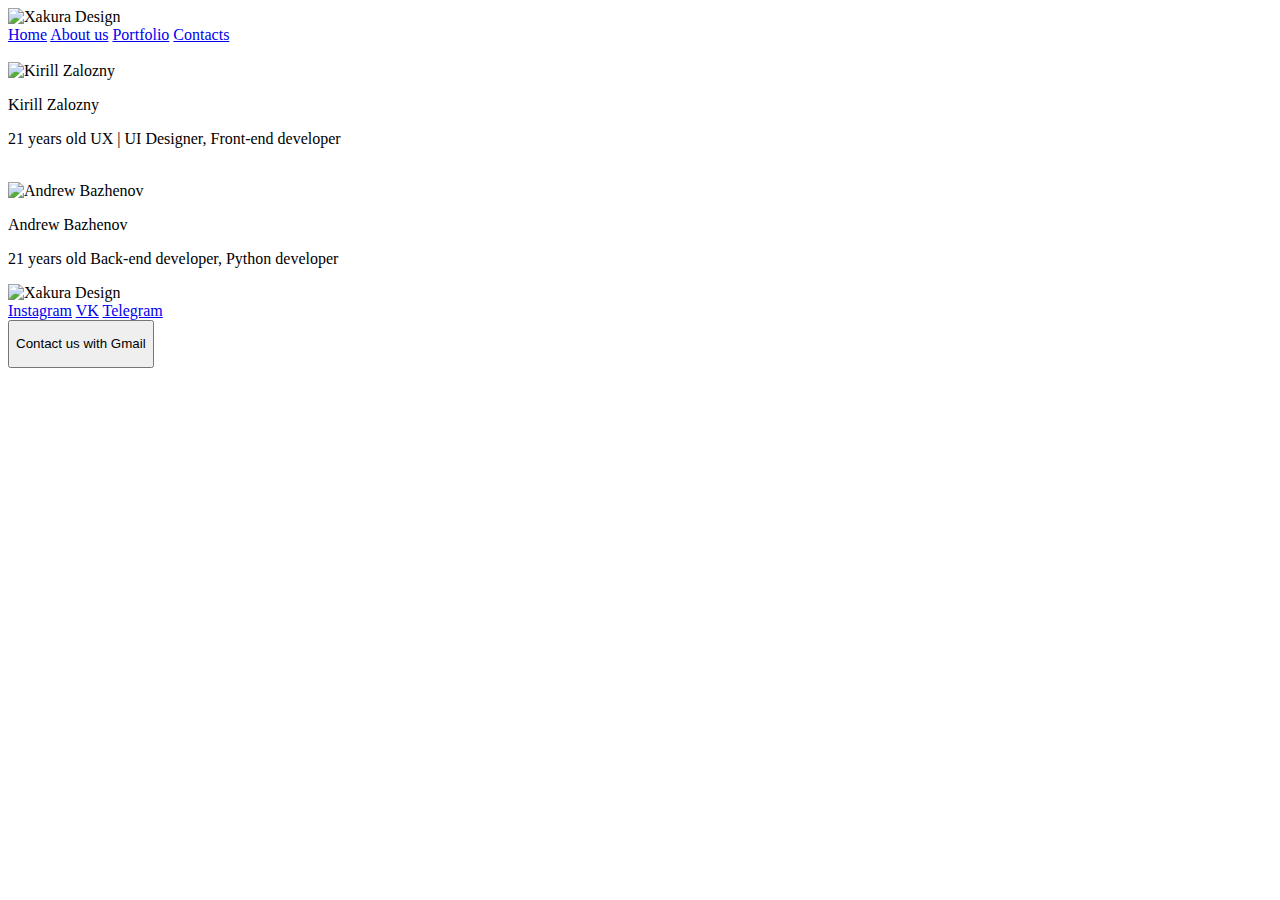
==== index.html @ 296c6fe2 "Update index.html" ====
<!DOCTYPE html>
<html>
<head>
    <title>Xakura Design</title>
    <meta charset="UTF-8">
    <meta name="viewport" content="width=device-width, initial-scale=1.0">
    <link rel="stylesheet" href="css/aos.css">
    <link rel="stylesheet" href="css/styles.css">
</head>

<body>
    <img src="img/logo.png" alt="Xakura Design" class="logo" data-aos="fade-down">
    <header class="header" data-aos="fade-down">
        <a href="#"class='item-link'>Home</a>
        <a href="#"class='item-link'>About us</a>
        <a href="#"class='item-link'>Portfolio</a>
        <a href="#"class='item-link'>Contacts</a>
    </header>
    <div class="circleup" ></div>
    <img src="img/cirleleft.png" alt="" class="circleleft" data-rellax-speed="3">
    <div class="infokz">
        <img src="img/kz.png" alt="Kirill Zalozny" class="kz" 
        data-aos="fade-left"
        data-aos-offset="300"
        data-aos-easing="ease-in-sine"
        data-aos-delay = '400'>

        <div class="kzdesc" 
        data-aos="fade-right"
        data-aos-offset="300"
        data-aos-easing="ease-in-sine"
        data-aos-delay = '400'>
            <div class="kztext">
                <p class="kname">Kirill Zalozny</p>
                <p class="kdescription">21 years old UX | UI Designer, Front-end developer</p>
            </div>
            <div class="rightline"></div>
        </div>
    </div>
    <img src="img/circleright.png" alt="" class="circleright" data-rellax-speed="10">
    <div class="infoab">
        <img src="img/ab.png" alt="Andrew Bazhenov" class="ab"
        data-aos="fade-right"
        data-aos-offset="300"
        data-aos-easing="ease-in-sine"
        data-aos-delay = '200'>
        <div class="abdesc" data-aos="fade-left"
        data-aos-offset="300"
        data-aos-easing="ease-in-sine"
        >
            <div class="abtext">
                <p class="aname">Andrew Bazhenov</p>
                <p class="adescription">21 years old Back-end developer, Python developer</p>
            </div>
            <div class="leftline"></div>
        </div>
    </div>
    <footer class="footer" data-aos="fade-up" data-aos-delay="300">
        <div class="footer-elements">
            <img src="img/logo.png" alt="Xakura Design" class="logobottom">
            <div class="bottom-links">
                <a href="#"class='bottom-link'>Instagram</a>
                <a href="https://vk.com/azakuraa"class='bottom-link'>VK</a>
                <a href="#"class='bottom-link'>Telegram</a>
            </div>
            <button class="contact"><p class="button-text">Contact us with Gmail</p></button>
        </div>
        <img src="img/circle.png" alt="" class="circledown" data-aos="fade-up" data-aos-delay="300">
    </footer>
    <script src="js/rellax.min.js"></script>
    <script src="js/aos.js"></script>
    <script src="js/main.js"></script>
</body>
</html>
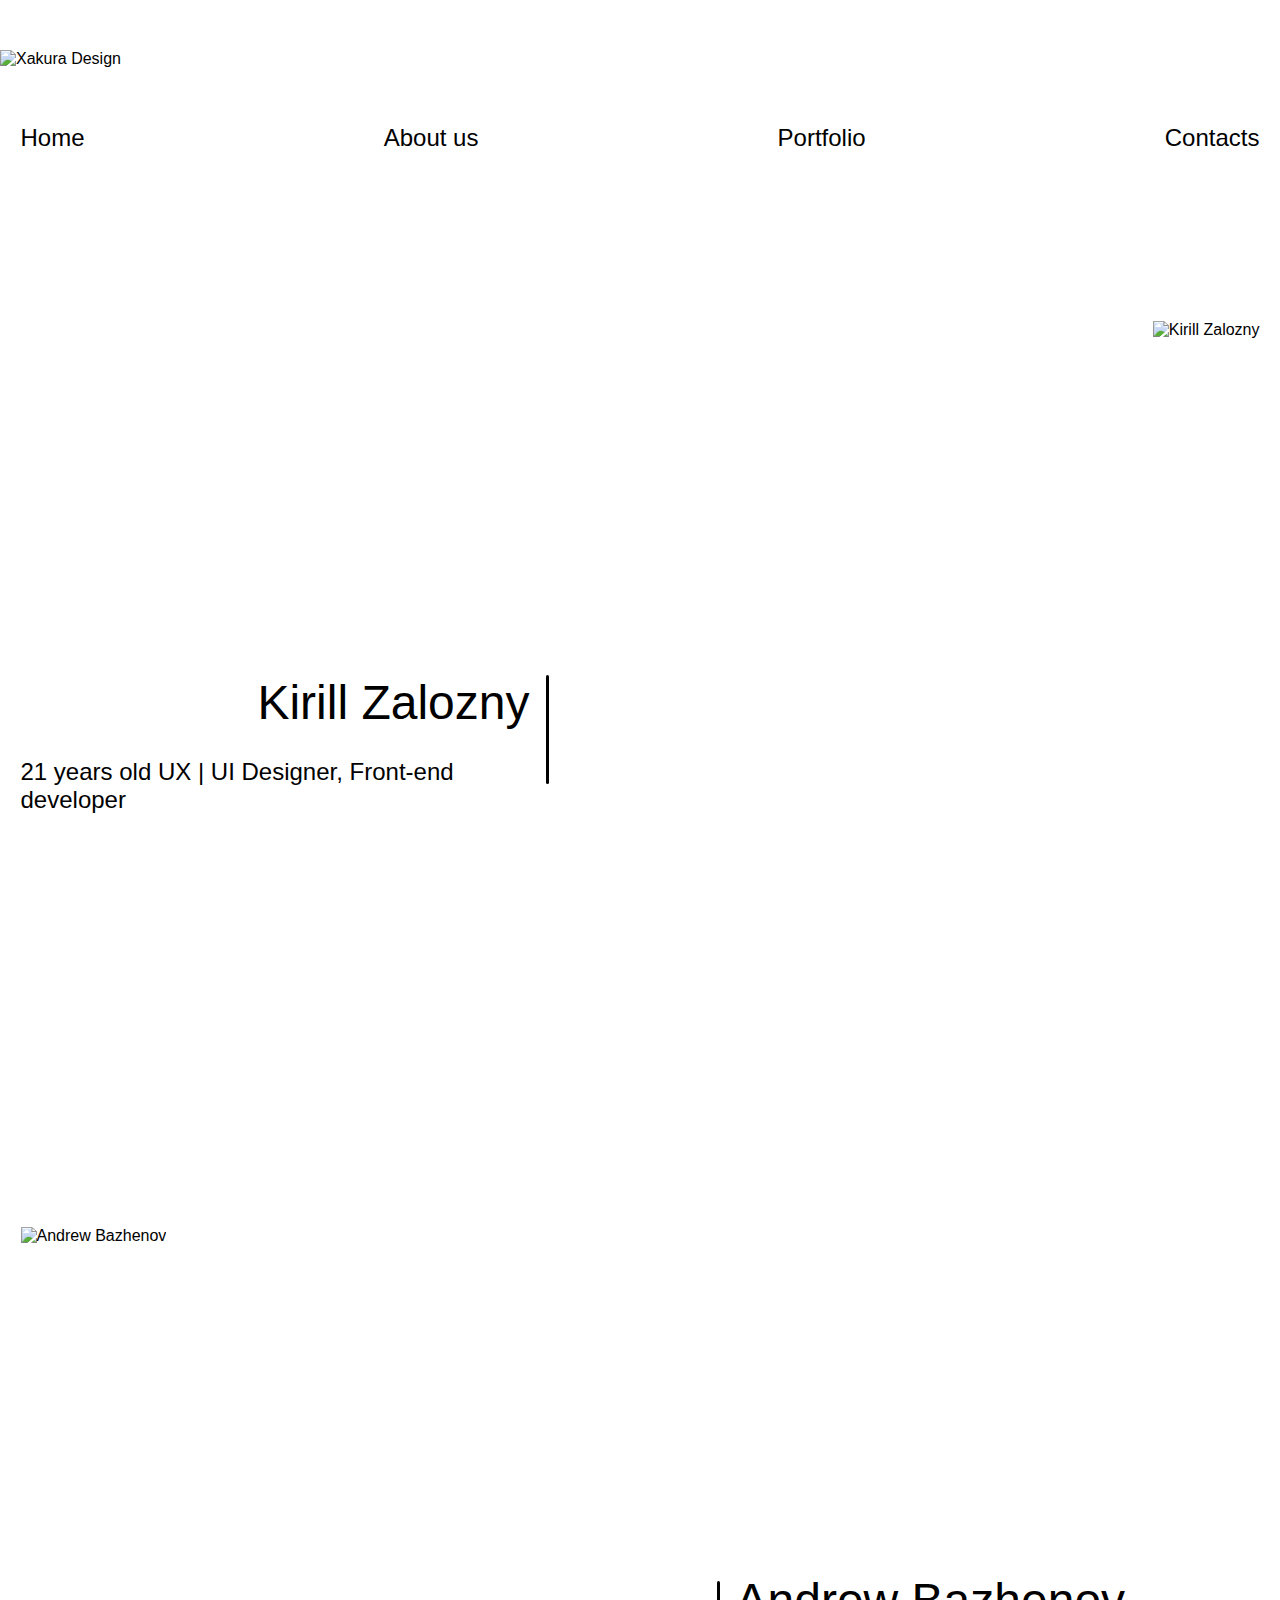
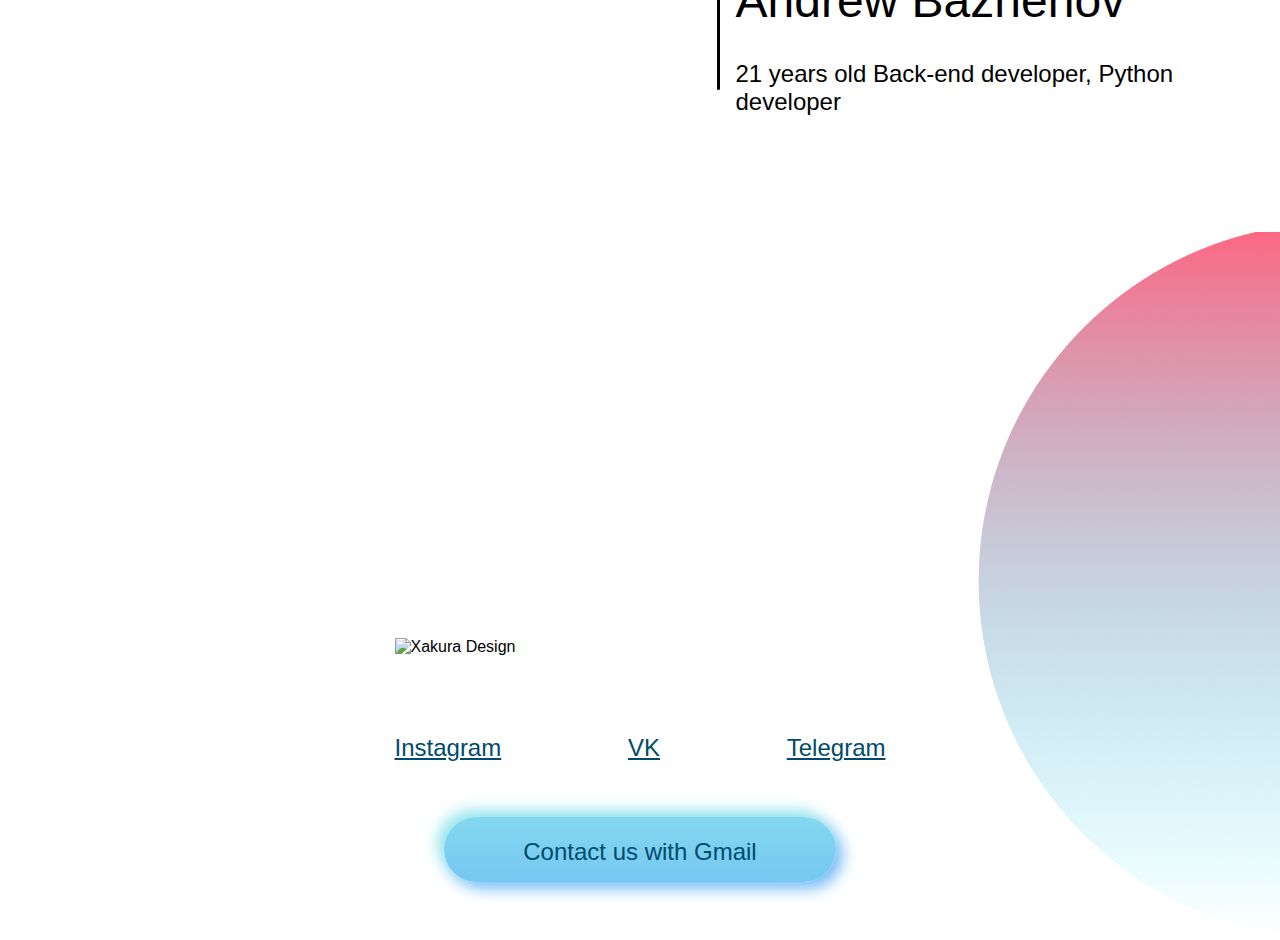
==== commit cc173b5c: "Update index.html" ====
--- a/index.html
+++ b/index.html
@@ -11,25 +11,25 @@
 <body>
     <img src="img/logo.png" alt="Xakura Design" class="logo" data-aos="fade-down">
     <header class="header" data-aos="fade-down">
-        <a href="#"class='item-link'>Home</a>
-        <a href="#"class='item-link'>About us</a>
-        <a href="#"class='item-link'>Portfolio</a>
+        <a href="index.html"class='item-link'>Home</a>
+        <a href="about.html"class='item-link'>About us</a>
+        <a href="portfolio.html"class='item-link'>Portfolio</a>
         <a href="#"class='item-link'>Contacts</a>
     </header>
-    <div class="circleup" ></div>
+    <img src="img/circleup.png" class="circleup" >
     <img src="img/cirleleft.png" alt="" class="circleleft" data-rellax-speed="3">
     <div class="infokz">
         <img src="img/kz.png" alt="Kirill Zalozny" class="kz" 
-        data-aos="fade-left"
+        data-aos="fade-up"
         data-aos-offset="300"
         data-aos-easing="ease-in-sine"
-        data-aos-delay = '400'>
+        >
 
         <div class="kzdesc" 
-        data-aos="fade-right"
+        data-aos="fade-up"
         data-aos-offset="300"
         data-aos-easing="ease-in-sine"
-        data-aos-delay = '400'>
+        >
             <div class="kztext">
                 <p class="kname">Kirill Zalozny</p>
                 <p class="kdescription">21 years old UX | UI Designer, Front-end developer</p>
@@ -40,22 +40,20 @@
     <img src="img/circleright.png" alt="" class="circleright" data-rellax-speed="10">
     <div class="infoab">
         <img src="img/ab.png" alt="Andrew Bazhenov" class="ab"
-        data-aos="fade-right"
+        data-aos="fade-up"
         data-aos-offset="300"
         data-aos-easing="ease-in-sine"
         data-aos-delay = '200'>
-        <div class="abdesc" data-aos="fade-left"
-        data-aos-offset="300"
-        data-aos-easing="ease-in-sine"
-        >
-            <div class="abtext">
-                <p class="aname">Andrew Bazhenov</p>
-                <p class="adescription">21 years old Back-end developer, Python developer</p>
+            <div class="abdesc" data-aos="fade-up"
+            data-aos-offset="200"
+            data-aos-easing="ease-in-sine">
+                <div class="abtext">
+                    <p class="aname">Andrew Bazhenov</p>
+                    <p class="adescription">21 years old Back-end developer, Python developer</p>
+                </div>
+                <div class="leftline"></div>
             </div>
-            <div class="leftline"></div>
-        </div>
     </div>
-    <footer class="footer" data-aos="fade-up" data-aos-delay="300">
         <div class="footer-elements">
             <img src="img/logo.png" alt="Xakura Design" class="logobottom">
             <div class="bottom-links">
@@ -65,10 +63,8 @@
             </div>
             <button class="contact"><p class="button-text">Contact us with Gmail</p></button>
         </div>
-        <img src="img/circle.png" alt="" class="circledown" data-aos="fade-up" data-aos-delay="300">
-    </footer>
+    <img src="img/circle.png" alt="" class="circledown">
     <script src="js/rellax.min.js"></script>
     <script src="js/aos.js"></script>
     <script src="js/main.js"></script>
-</body>
 </html>
--- a/css/styles.css
+++ b/css/styles.css
@@ -0,0 +1,665 @@
+body
+{
+    background-color: white;
+    margin: 0;
+    padding-top: 0;
+    font-family: 'SF UI Display', sans-serif;
+    color: #000000;
+   
+}
+.circleup
+{
+    position: relative;
+    height: 276px;
+    margin-top: -181px;
+    display: block;
+    margin-right: auto;
+    margin-left: auto;
+    z-index: -20;
+}
+.header
+{ 
+    position: relative;
+    width: 100%;
+    max-width: 1239px;
+	display: flex;
+    justify-content: space-between;
+    margin-right: auto;
+    margin-left: auto;
+    margin-top: 56px;
+}
+.logo
+{
+    display: block;
+    margin: 0 auto;
+    margin-top: 50px;
+}
+.item-link
+{
+    color: #000000;
+    text-decoration: none;
+    font-weight: 300;
+    font-size: 24px;
+    background-image: linear-gradient(currentColor, currentColor);
+    background-position: 0% 100%;
+    background-repeat: no-repeat;
+    background-size: 0% 2px;
+    transition: background-size .3s;
+}
+.item-link:hover
+{
+    background-size: 100% 2px;
+}
+.circleleft
+{
+    position: relative;
+    z-index: -10;
+    margin: 0;
+    /* background-color: red; */
+    top: 700px;
+    margin-bottom: -700px;
+
+}
+.infokz
+{
+    position: relative;
+    margin-top: 56px;
+    width: 1239px;
+    height: 811px;
+    margin-right: auto;
+    margin-left: auto;
+    z-index: 10;
+    /* background-color: red; */
+}
+
+.kz
+{
+    margin: 0;
+    float: right;
+}
+.kzdesc
+{
+    position: relative;
+    width: 528px;
+    height: 109px;
+    top: 354px;
+    z-index: 20;
+    /* background-color: yellow; */
+}
+.kztext
+{
+    width: 509px;
+    height: 109px;
+    float: left;
+    /* background-color: green; */
+}
+.kname
+{
+    float: right;
+    font-weight: 500;
+    font-size: 48px;
+    margin: 0;
+    margin-bottom: 28px;
+}
+.kdescription
+{
+    float: right;
+    font-style: normal;
+    font-weight: 300;
+    font-size: 24px;
+    margin: 0;
+}
+.rightline
+{
+    height: 109px;
+    width: 3px;
+    border-radius: 10px;
+    background-color: #000000;
+    float: right;
+}
+.circleright
+{
+    position: relative;
+    z-index: -10;
+    margin: 0;
+    /* background-color: red; */
+    margin-bottom: -700px;
+    top: 700px;
+    float: right;
+}
+.infoab
+{
+    width: 1239px;
+    height: 811px;
+    margin-right: auto;
+    margin-left: auto;
+    /* background-color: red; */
+    margin-top: 95px;
+    margin-bottom: 120px;
+}
+.ab
+{
+    float: left;
+}
+.abdesc
+{
+    position: relative;
+    width: 543px;
+    height: 109px;
+    top: 354px;
+    float: right;
+    /* background-color: yellow; */
+}
+.abtext
+{
+    width: 524px;
+    height: 109px;
+    float: right;
+}
+.aname
+{
+    margin: 0;
+    font-style: normal;
+    font-weight: 500;
+    font-size: 48px;
+    line-height: 82.5%;
+    margin-bottom: 40px;
+}
+.adescription
+{
+    margin: 0;
+    font-style: normal;
+    font-weight: 300;
+    font-size: 24px;
+   
+}
+.leftline
+{
+    height: 109px;
+    width: 3px;
+    border-radius: 10px;
+    background-color: #000000;
+    float: left;
+}
+.footer-elements
+{
+    width: 491px;
+    height: 292px;
+    position: relative;
+    display: block;
+    margin: 0 auto;
+    z-index: 10;
+    top: 80px;
+}
+.circledown
+{
+    position: relative;
+    display: block;
+    margin-right: auto;
+    margin-left: auto;
+    z-index: -10;
+    margin-top: -290px;
+}
+.logobottom
+{
+    position: relative;
+    display: block;
+    margin-left: auto;
+    margin-right: auto;
+}
+.bottom-links
+{
+    position: relative;
+    width: 100%;
+    max-width: 491px;
+	display: flex;
+    justify-content: space-between;
+    text-align: justify;
+    margin-right: auto;
+    margin-left: auto;
+    margin-top: 78px;
+    margin-bottom: 55px;
+}
+.bottom-link
+{
+    font-weight: 500;
+    font-size: 24px;
+    text-decoration-line: underline;
+    color: #004B6B;
+}
+.contact
+{
+    position: relative;
+    display: flex;
+    margin: 0 auto;
+    width: 392px;
+    height: 65px;
+    background: linear-gradient(180deg, #84D8EE 0%, #76C7F2 100%);
+    box-shadow: -6px -6px 16px #92E4EC, 6px 6px 16px #6DB6F8;
+    border-radius: 71px;
+    border: 0;
+    z-index: 14;
+}
+.contact:focus {
+    outline: none;
+    box-shadow: inset -6px -6px 16px #92E4EC, inset 6px 6px 16px #6DB6F8;
+}
+.button-text
+{
+    position: relative;
+    display: block;
+    margin-left: auto;
+    margin-right: auto;
+    margin-top: 20px;
+    font-style: normal;
+    font-weight: 500;
+    font-size: 24px;
+    color: #004B6B;
+}
+/* ------------------ABOUT US ------------------*/
+.about-text
+{
+    margin: 0;
+    text-align: center;
+    font-style: normal;
+    font-weight: 500;
+    font-size: 48px;
+}
+.info1
+{
+    position: relative;
+    display: block;
+    margin-right: auto;
+    margin-left: auto;
+    width: 1332px;
+    height: 607px;
+}
+.text1
+{
+    font-weight: 300;
+    font-size: 24px;
+    width: 761px;
+    height: 536px;
+    float: left;
+    line-height: 196%;
+    margin: 0;
+}
+.lineup
+{
+    position: absolute;
+    width: 3px;
+    height: 536px;
+    background-color: #000000;
+    margin-right: 0;
+    left: 785px;
+}
+.kzpic
+{
+    float: right;
+    margin: 0;
+}
+.kname2
+{
+    font-style: normal;
+    font-weight: 500;
+    font-size: 48px;
+    width: 515px;
+    margin: 0;
+    float: right;
+    text-align: center;
+}
+.info2
+{
+    position: relative;
+    display: block;
+    margin-right: auto;
+    margin-left: auto;
+    width: 1332px;
+    height: 607px;
+    margin-top: 88px;
+    margin-bottom: 129px;
+}
+.abpic
+{
+    float: left;
+    margin: 0;
+}
+
+.linedown
+{
+    position: absolute;
+    width: 3px;
+    height: 536px;
+    background-color: #000000;
+    margin-right: 24px;
+    left: 570px;
+}
+.text2
+{
+    font-weight: 300;
+    font-size: 24px;
+    width: 737px;
+    height: 536px;
+    line-height: 196%;
+    margin: 0;
+    float: right;
+}
+.aname2
+{
+    font-style: normal;
+    font-weight: 500;
+    font-size: 48px;
+    width: 544px;
+    margin: 0;
+    float: left;
+    text-align: center;
+}
+@media(max-width: 768px)
+{  
+    /* ------------------------HOME-------------------------*/
+    .circledown
+    {
+        position: relative;
+        height: 320px;
+        margin-top: -240px;
+        display: block;
+        margin-right: auto;
+        margin-left: auto;
+    }
+    .circleup
+    {
+        margin-top: -205px;
+    }
+    .header
+    {
+        max-width: 700px;
+        position: relative;
+        height: 50px;
+        display: flex;
+        justify-content: space-between;
+        margin-right: auto;
+        margin-left: auto;
+        margin-top: 56px;
+    }
+    .infokz, .infoab
+    {
+        position: relative;
+        margin-top: 56px;
+        max-width: 760px;
+        height: 694px;
+        z-index: 10;
+        /* background-color: red; */
+    }
+    .kz, .ab
+    {
+        position: relative;
+        display: block;
+        margin-left: auto;
+        margin-right: auto;
+        float: none;
+        width: 447px;
+        height: 585px;
+    }
+    .kzdesc
+    {
+        position: relative;
+        display: flex;
+        margin-right: auto;
+        margin-left: auto;
+        top: 30px;
+        z-index: 20;
+    }
+    .abdesc
+    {
+        position: relative;
+        display: block;
+        margin-right: auto;
+        margin-left: auto;
+        top: 30px;
+        z-index: 20;
+        float: none;
+        /* background-color: yellow; */
+    }
+    .kztext, .abtext
+    {
+        position: relative;
+        display: block;
+        margin-right: auto;
+        margin-left: auto;
+        width: 509px;
+        height: 109px;
+        float:none;
+        /* background-color: green; */
+    }
+    .adescription
+    {
+        margin: 0;
+        font-style: normal;
+        font-weight: 300;
+        font-size: 24px;
+       width: 550px;
+    }
+    .kname, .aname
+    {
+        float: none;
+        text-align: center;
+        font-weight: 500;
+        font-size: 48px;
+        margin: 0;
+        margin-bottom: 28px;
+    }
+    .rightline, .leftline
+    {
+        background-color: transparent;
+    }
+    .circleright
+    {
+        top: 700px;
+    }
+
+    /* ------------------------ABOUT US-------------------------*/
+    .info1
+    {
+        width: 700px;
+        height: 1300px;
+    }
+    .text1
+    {
+        width: 600px;
+        height: 700px;
+        float: none;
+        text-align: center;
+        position: relative;
+        display: block;
+        margin-right: auto;
+        margin-left: auto;
+    }
+    .lineup
+    {
+        display: none;
+    }
+    .kzpic
+    {
+        position: relative;
+        display: block;
+        margin-right: auto;
+        margin-left: auto;
+        float: none;
+    }
+    .kname2
+    {
+        width: 515px;
+        float: none;
+        text-align: center;
+        position: relative;
+        display: block;
+        margin-right: auto;
+        margin-left: auto;
+    }
+    .info2
+    {
+       
+        width: 700px;
+        height: 1200px;
+    }
+    .abpic
+    {
+        position: relative;
+        display: block;
+        margin-right: auto;
+        margin-left: auto;
+        float: none;
+        top: 700px;
+    }
+    
+    .linedown
+    {
+        display: none;
+    }
+    .text2
+    {
+        width: 600px;
+        height: 700px;
+        float: none;
+        text-align: center;
+        position: relative;
+        display: block;
+        margin-right: auto;
+        margin-left: auto;
+        top: -500px;
+    }
+    .aname2
+    {
+        width: 515px;
+        float: none;
+        text-align: center;
+        position: relative;
+        display: block;
+        margin-right: auto;
+        margin-left: auto;
+    }
+}
+@media (max-width: 425px)
+{
+    .circledown
+    {
+        display: none;
+    }
+    .header
+    {
+        max-width: 370px;
+    }
+    .infokz, .infoab
+    {
+        width: 400px;
+        height: 694px;
+        z-index: 10;
+        /* background-color: red; */
+    }
+    .kz, .ab
+    {
+        width: 354px;
+        height: 463px;
+    }
+    .kzdesc, .abdesc
+    {
+        width: 300px;
+    }
+    .kztext, .abtext
+    {
+        width: 300px;
+    }
+    .adescription
+    {
+       width: 300px;
+       float: none;
+    }
+    .kname, .aname
+    {
+        float: none;
+        text-align: center;
+        font-weight: 500;
+        font-size: 48px;
+        margin: 0;
+        margin-bottom: 28px;
+    }
+    .rightline, .leftline
+    {
+        display: none;
+    }
+    .circleleft
+    {
+        width: 300px;
+    }
+    .circleright
+    {
+        top:-300px;
+    }
+    .footer-elements
+    {
+        width: 300px;
+    }
+    .contact
+    {
+        width: 300px;
+    }
+    .circleup
+    {
+        height: 150px;
+        margin-top: -205px;
+    }
+    /* ------------------------ABOUT US-------------------------*/
+    .about-text
+    {
+        margin-top: 50px;
+    }
+    .info1
+    {
+        width: 300px;
+        height: 1150px;
+    }
+    .text1
+    {
+        width: 300px;
+        height: 750px;
+        line-height: 100%;
+    }
+    .kzpic
+    {
+        width: 300px;
+        height: 312px;
+    }
+    .kname2
+    {
+        width: 300px;
+        float: none;
+        text-align: center;
+        position: relative;
+        display: block;
+        margin-right: auto;
+        margin-left: auto;
+    }
+    .info2
+    {
+        width: 300px;
+        height: 1200px;
+        margin-bottom: 0px;
+    }
+    .text2
+    {
+        width: 300px;
+        height: 750px;
+        line-height: 100%;
+        top: -380px;
+        margin-top: -50px;
+    }
+    .abpic
+    {
+        width: 300px;
+        height: 312px;
+    }
+    .aname2
+    {
+        width: 300px;
+    }
+}
